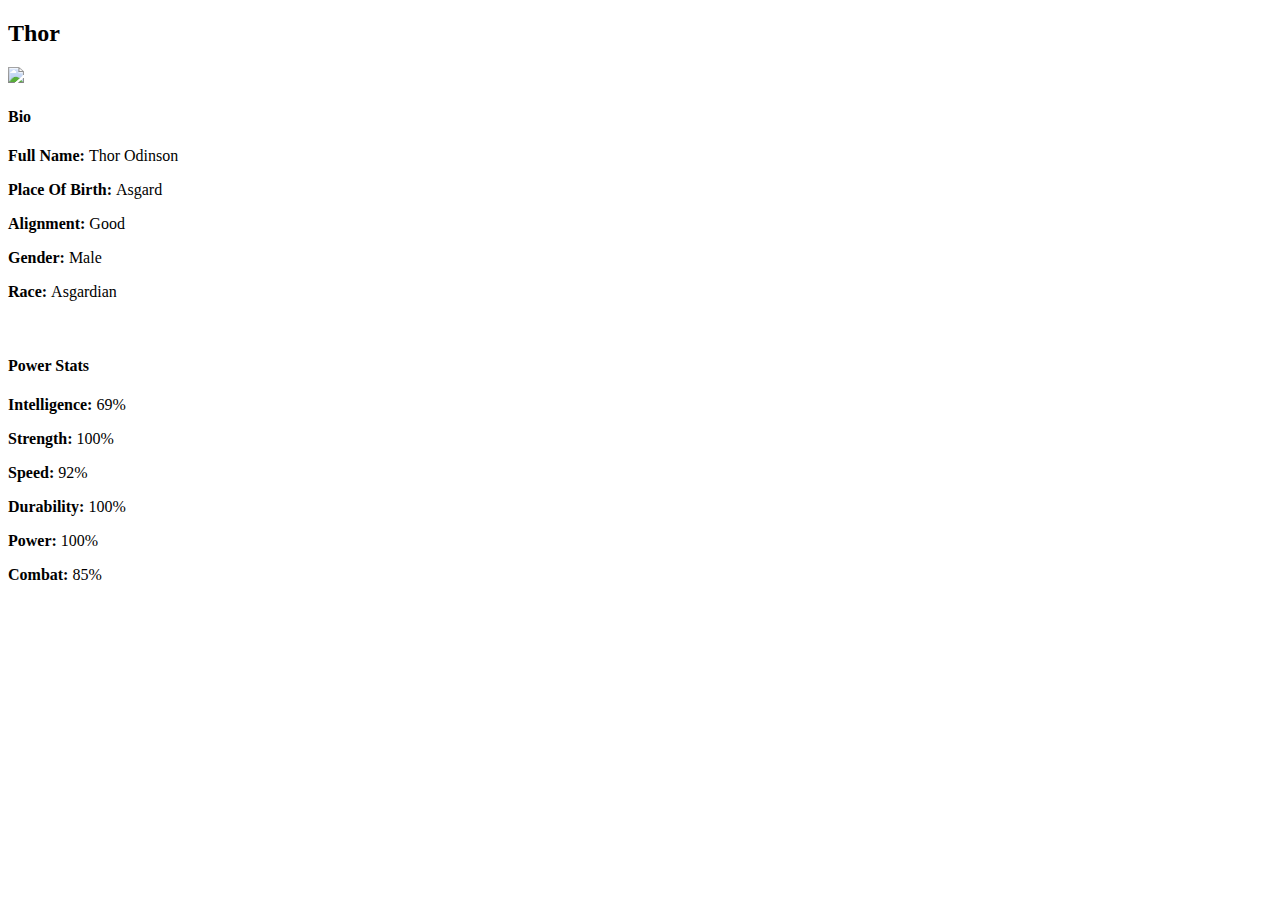
==== Bonnie Project/avenger-1.html @ cb34e22e "Add files via upload" ====
<!DOCTYPE html>
<html>
      <head> 
           <link rel="stylesheet" href="style.css"> 
       </head>
 
       <body> 
        <h2>Thor</h2>
        <div class="gallery">
             <img src="images/avengers_01.jpg">
        </div>
           <h4>Bio</h4>
             <p><b>Full Name: </b> Thor Odinson</p>
             <p><b>Place Of Birth: </b> Asgard</p>
             <p><b>Alignment: </b> Good</p>
             <p><b>Gender: </b> Male</p>
             <p><b>Race: </b> Asgardian</p>
            <br/>

            <h4>Power Stats</h4>
            <p><b>Intelligence: </b> 69%</p>
            <p><b>Strength: </b> 100%</p>
            <p><b>Speed: </b> 92%</p>
            <p><b>Durability: </b> 100%</p>
            <p><b>Power: </b> 100%</p>
            <p><b>Combat: </b> 85%</p>
      </body>
</html>
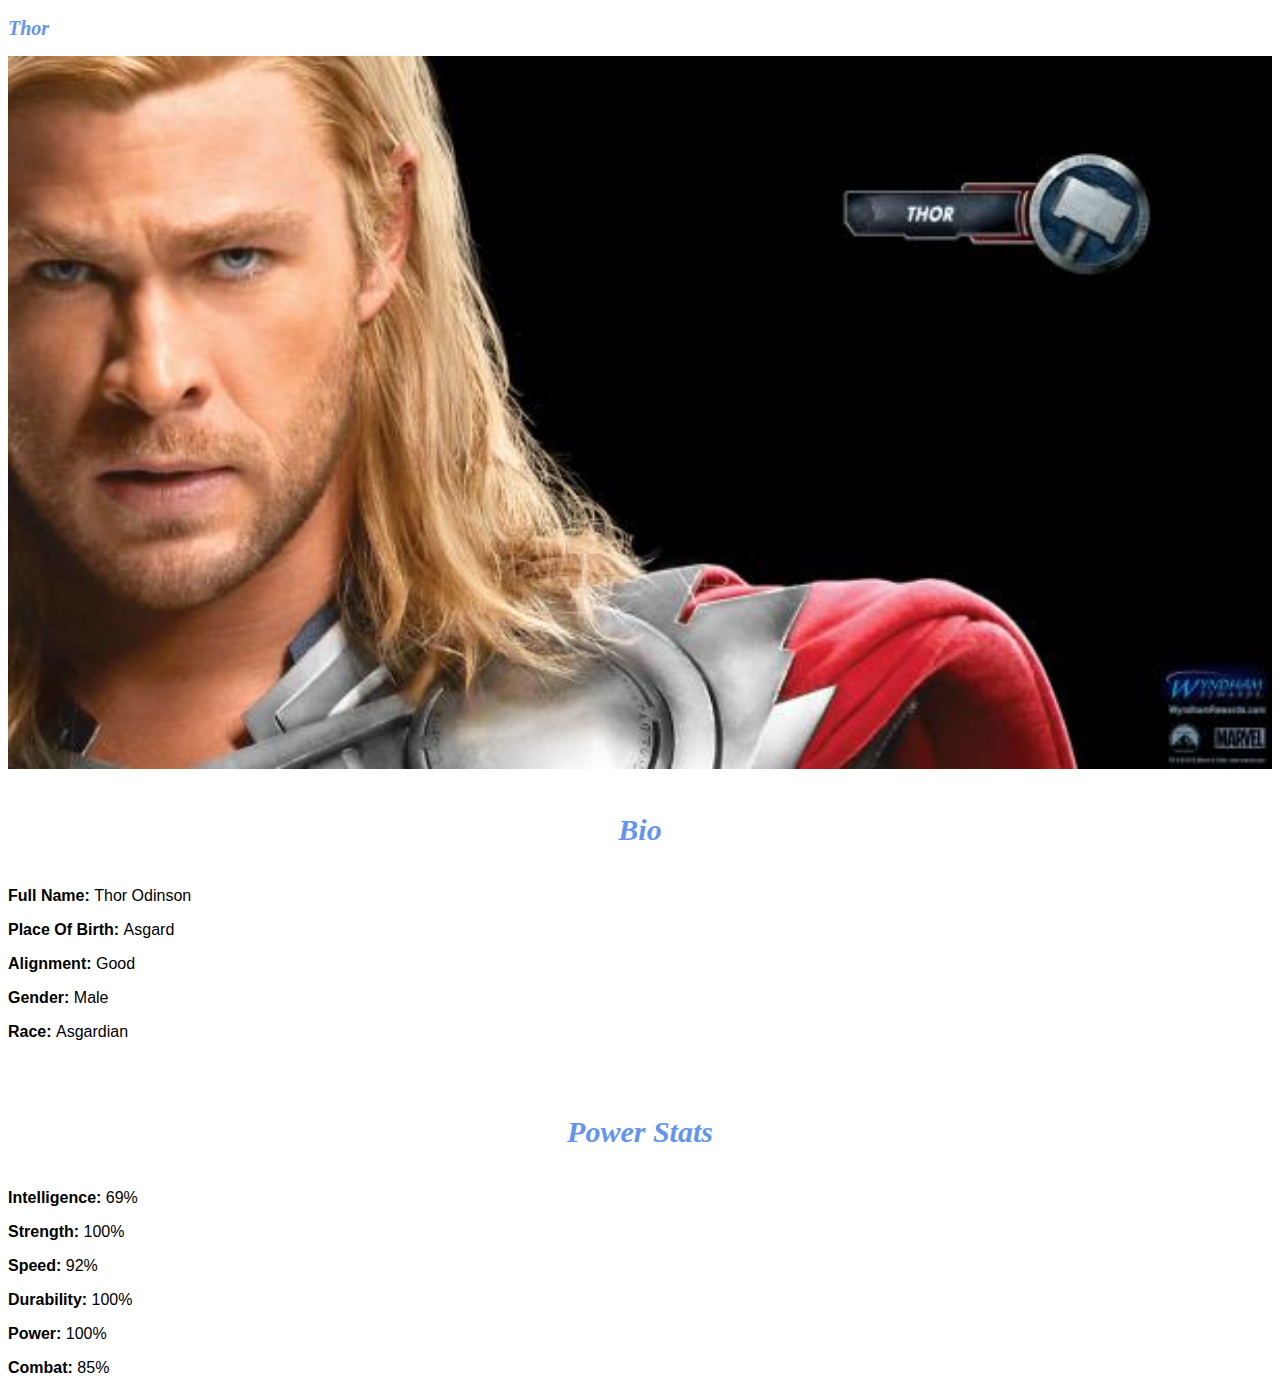
==== commit 44ee9dd8: "Add files via upload" ====
--- a/Bonnie Project/avenger-1.html
+++ b/Bonnie Project/avenger-1.html
@@ -7,7 +7,7 @@
        <body> 
         <h2>Thor</h2>
         <div class="gallery">
-             <img src="images/avengers_01.jpg">
+            <a href="index.html"><img src="images/avengers_01.jpg"></a> 
         </div>
            <h4>Bio</h4>
              <p><b>Full Name: </b> Thor Odinson</p>
--- a/Bonnie Project/style.css
+++ b/Bonnie Project/style.css
@@ -0,0 +1,42 @@
+.gallery img{
+    width: 100%;
+}
+
+h4{
+    font-family: Impact, fantasy;
+    text-align: center;
+    font-size: 30px;
+    color: cornflowerblue;
+    font-style: italic;
+}
+h2{
+    font-family: Impact, fantasy;
+    font-size: 20px;
+    color: cornflowerblue;
+    font-style: italic;
+}
+p{
+    font-family: Helvetica, sans-serif;
+}
+
+#menu{
+    width:100%;
+    height:40px;
+    background-color: cornflowerblue;
+    padding-top: 12px;
+}
+
+#menu a{
+    color:#ffffff;
+    font-family: Helvetica, sans-serif;
+    font-size: 18px;
+    text-decoration:none;
+    font-weight: 800px;
+    
+    padding-left: 20px;
+    padding-right: 20px;
+}
+
+#menu a:hover{
+     color: #5077bd;
+}